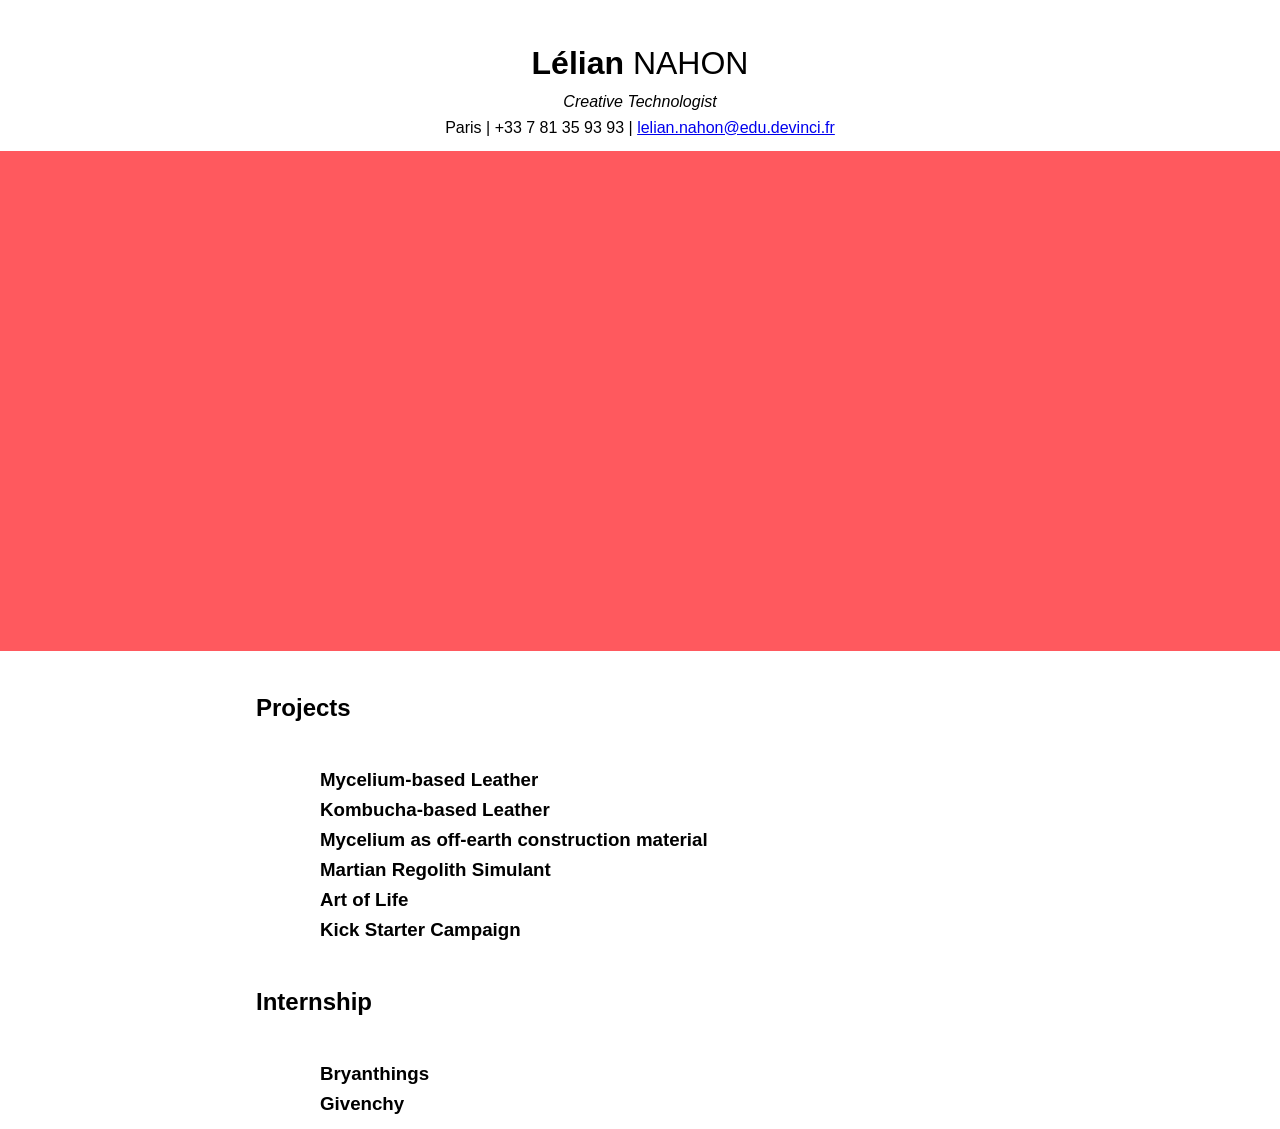
==== index.html @ 9117caa2 "Add files via upload" ====
<!DOCTYPE html>
<html>
<head>
    <meta charset="utf-8">
    <title>My Web Page</title>
    <link rel="stylesheet" href="styles.css">
    <script src="script.js"></script>
</head>
<body id="body">
    
    <div id="introduction">  
        <h1 id="name">Lélian <a style="font-weight:500;">NAHON</a></h1>
        <p style="font-style:italic;">Creative Technologist</p>
        <p>Paris | +33 7 81 35 93 93 | <a href="mailto:lelian.nahon@edu.devinci.fr">lelian.nahon@edu.devinci.fr</a> </p>
    </div>  

    <div id="carousel">
            <div class="carousel-track" id="track">
                <div class="slide"><img src="assets/img/Kombucha_Pocket.jpeg" alt=""></div>
                <div class="slide">Slide 2</div>
                <div class="slide">Slide 3</div>
                <div class="slide">Slide 4</div>
            </div>
    </div>
    
    <div class="containerList">
    <div id="projects" >
        <h2 > Projects </h2>
        <div id="projectsList">
            <h3>Mycelium-based Leather</h3>
            <h3>Kombucha-based Leather</h3>
            <h3>Mycelium as off-earth construction material</h3>
            <h3>Martian Regolith Simulant</h3>
            <h3>Art of Life</h3>
            <h3>Kick Starter Campaign</h3>
        </div>
    </div>

    <div id="internship" >
        <h2 > Internship </h2>
        <div id="internshipList">
            <h3>Bryanthings</h3>
            <h3>Givenchy</h3>
        </div>
    </div>
    </div>





</body>
</html>
---- styles.css ----
@font-face {
  font-family: "Avenir Next Condensed";
  src:
    url("/assets/fonts/Avenir\ Next\ Condensed.ttc"),
}


p,h1,h2, h3, h4, h5, h6 {
    font-family: "Avenir Next Condensed", sans-serif;
    line-height: 1.6;
    margin: 0;
    padding: 0;
}

#introduction{
    background-color: #FFF;
    position: sticky; 
    top: 0;
    z-index: 1000;
    text-align: center;
    font-weight: lighter;
    padding-top: 1cm;
    padding-bottom: 1cm;
    height: 4cm;
    
}
* {
  margin: 0;
  padding: 0;
  box-sizing: border-box;
}


#carousel {
  width: 100%;
  height: 500px;
  overflow: hidden;
  margin-bottom: 1cm;
}

.carousel-track {
  display: flex;
  width: calc(100%); /* largeur totale = slideWidth * nombre de slides */
  transition: transform 0.6s ease-in-out;
}

.slide {
  width: 100%; /* largeur identique au conteneur */
  height: 500px;
  display: flex;
  justify-content: center;
  align-items: center;
  font-size: 2rem;
  font-weight: bold;
  color: white;
  flex-shrink: 0; /* empêche le rétrécissement */
}

.slide:nth-child(1) { background: #ff595e; }
.slide:nth-child(2) { background: #1982c4; }
.slide:nth-child(3) { background: #8ac926; }
.slide:nth-child(4) { background: #ffca3a; }

.containerList{
    margin: 20px 20% 10px 20%;
    width: 100%;
    height: auto;
    font-weight: 100;
    
}
#projectsList{
    margin:  1cm 5% 0px 5%;
    padding-bottom: 1cm;
}
#internshipList{
    margin:  1cm 5% 0px 5%;
}
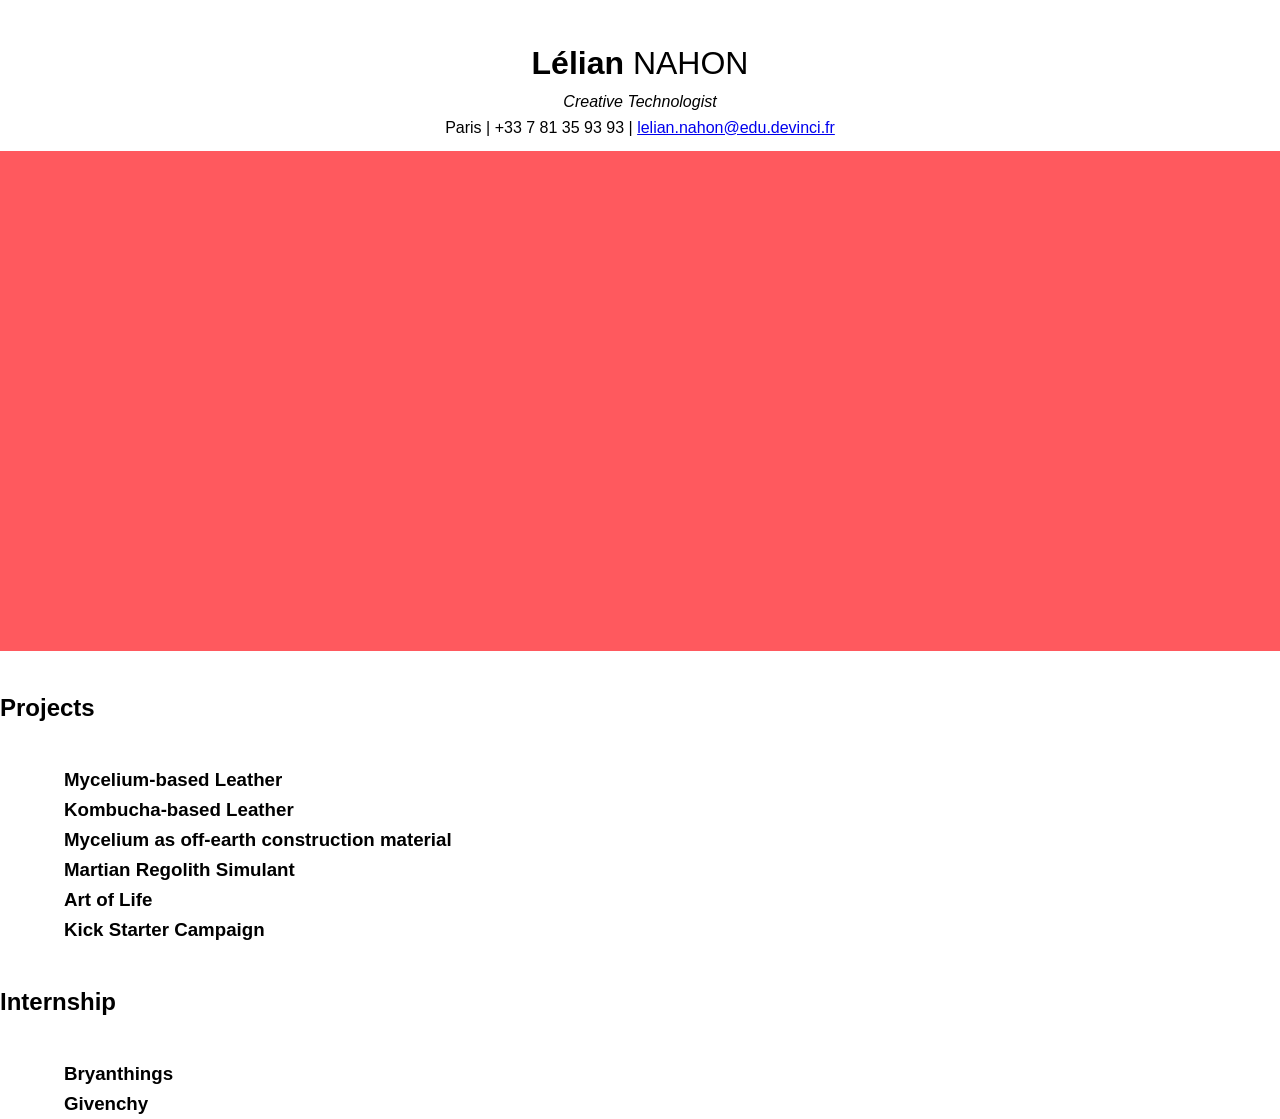
==== commit f511961d: "Fix HTML formatting and add missing elements" ====
--- a/index.html
+++ b/index.html
@@ -23,7 +23,7 @@
             </div>
     </div>
     
-    <div class="containerList">
+    <div class="">
     <div id="projects" >
         <h2 > Projects </h2>
         <div id="projectsList">
@@ -50,4 +50,5 @@
 
 
 </body>
-</html>+
+</html>
--- a/styles.css
+++ b/styles.css
@@ -62,8 +62,8 @@
 .slide:nth-child(4) { background: #ffca3a; }
 
 .containerList{
-    margin: 20px 20% 10px 20%;
-    width: 100%;
+    margin: 20px 20% 10px;
+    /*width: 100%;*/
     height: auto;
     font-weight: 100;
     
@@ -74,4 +74,6 @@
 }
 #internshipList{
     margin:  1cm 5% 0px 5%;
-}+
+}
+
